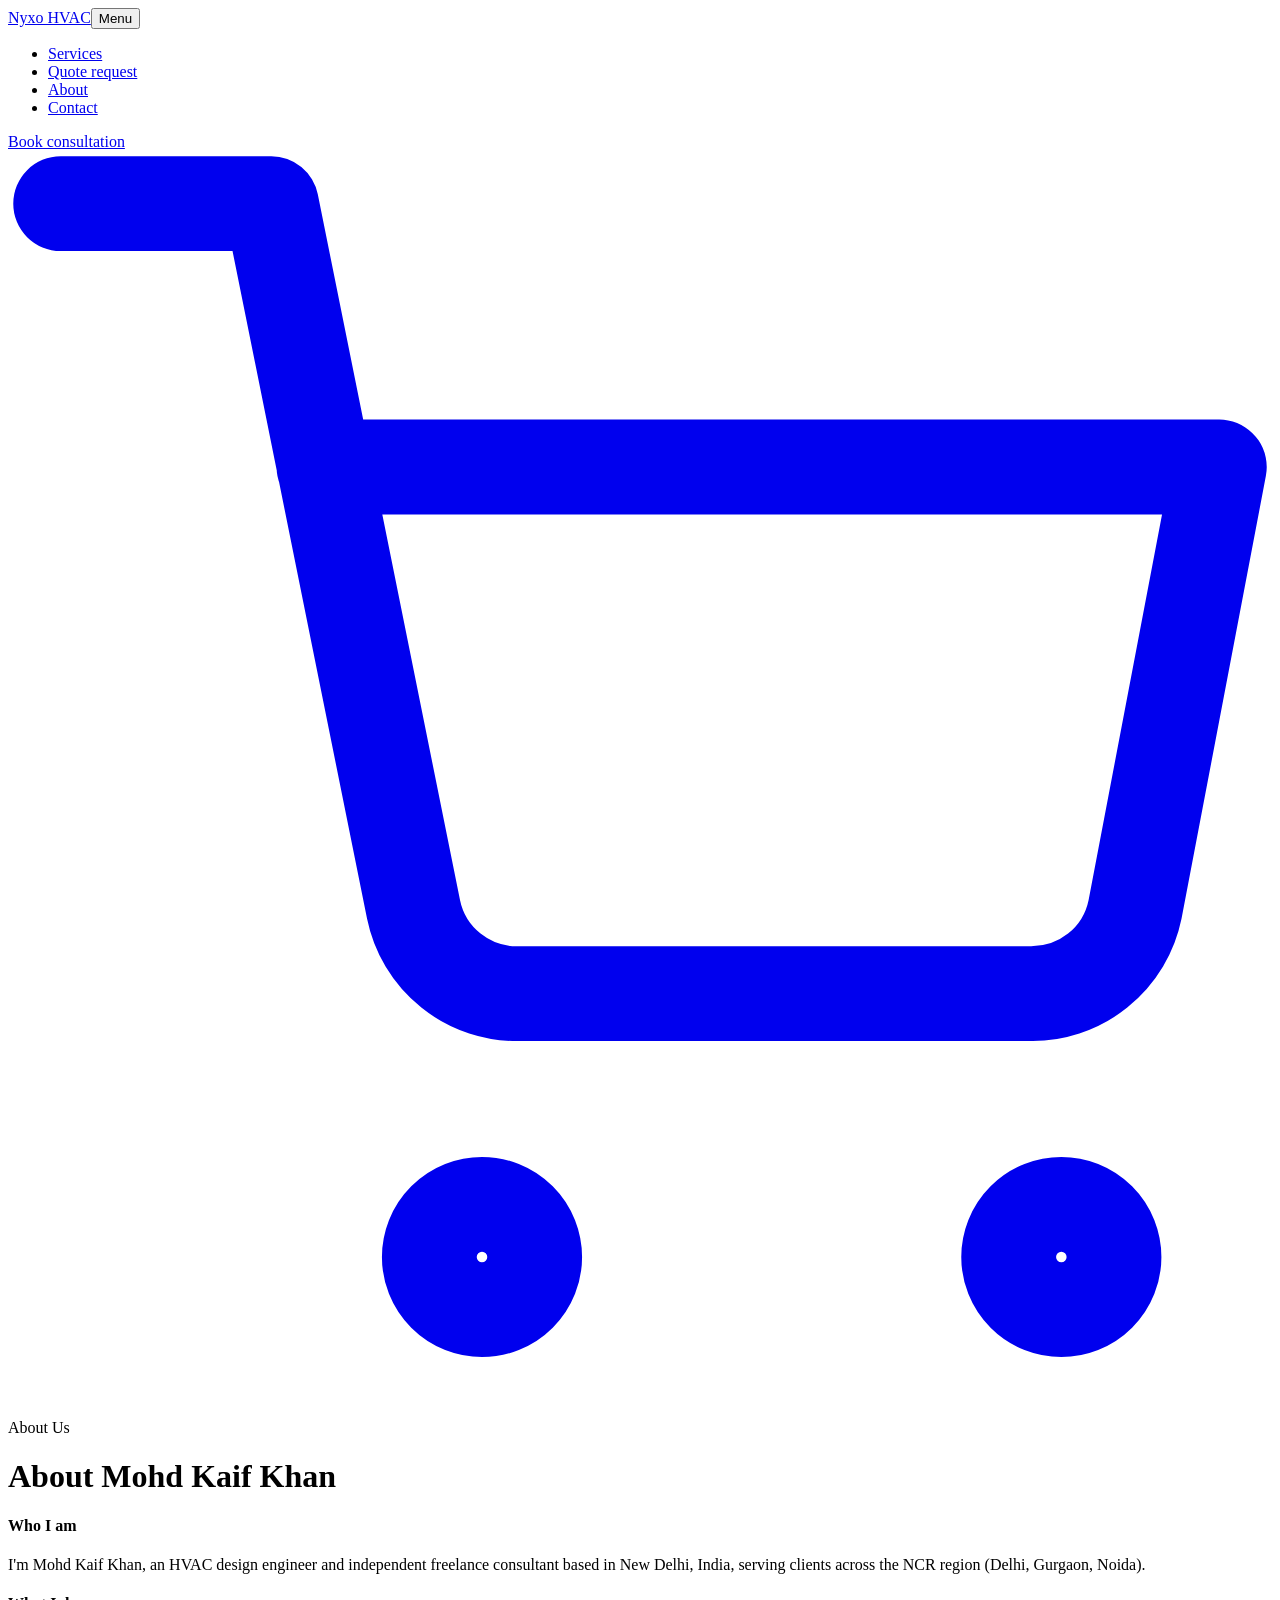
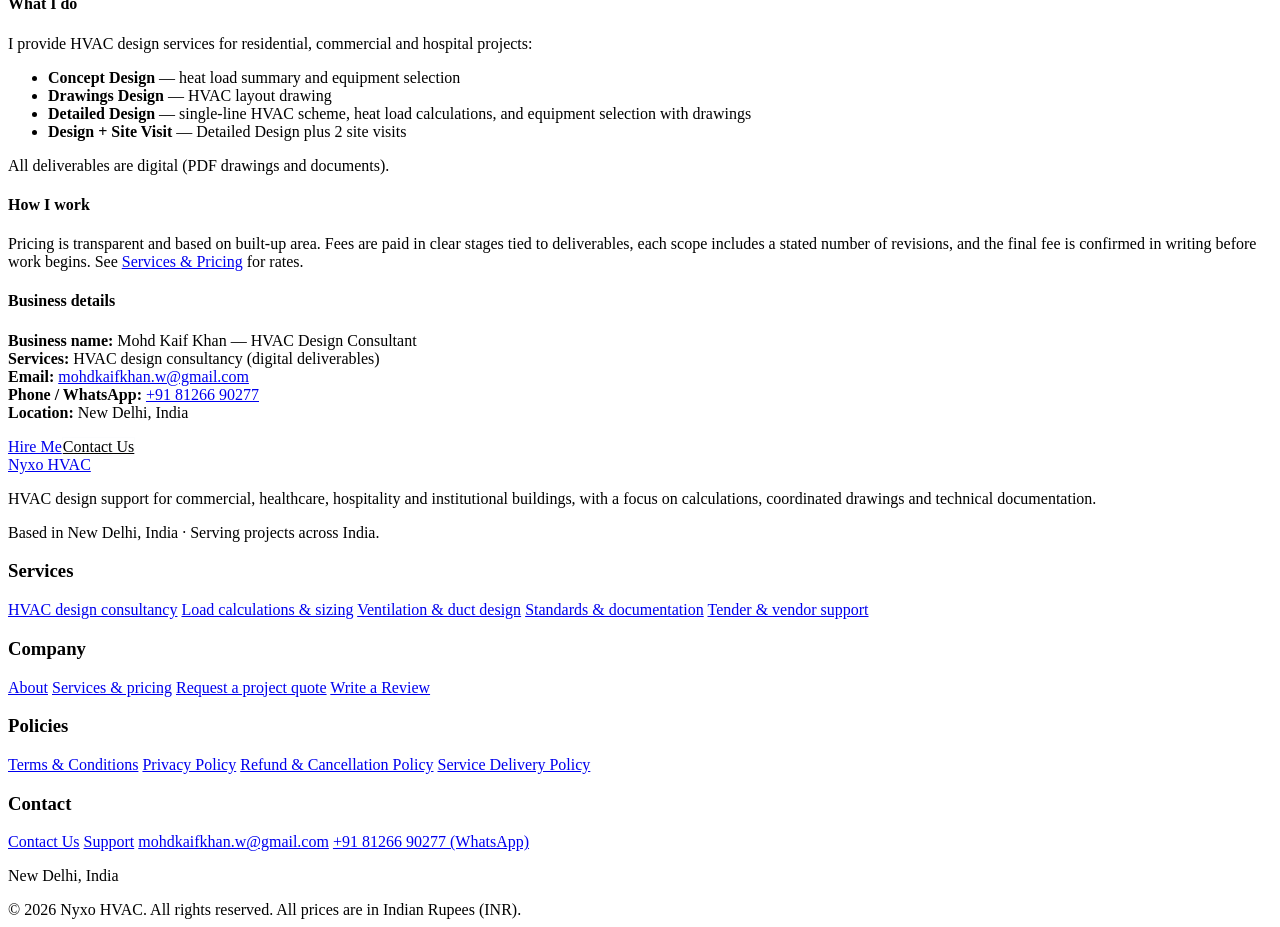
==== about/index.html @ 87ef25ce "Copy Nyxo HVAC site files" ====
<!DOCTYPE html>
<html lang="en">
<head>
<meta charset="UTF-8">
<meta name="viewport" content="width=device-width, initial-scale=1.0">
<title>About Us · Mohd Kaif Khan</title>
<link rel="stylesheet" href="/services.css?v=20261109-5">
<script src="/script.js" defer></script>
<link rel="icon" href="/favicon.svg?v=20261109-5" type="image/svg+xml">
</head>
<body>
<header class="site-header"><div class="container nav-wrap"><a class="brand" href="/" aria-label="Nyxo HVAC home"><img src="/logo.svg?v=20261109-5" alt=""><span class="brand-name">Nyxo HVAC</span></a><button class="menu-toggle" type="button" aria-expanded="false" aria-controls="primary-navigation">Menu</button><nav aria-label="Main navigation"><ul class="nav-links" id="primary-navigation"><li><a href="/">Services</a></li><li><a href="/hire/">Quote request</a></li><li><a href="/about/" aria-current="page">About</a></li><li><a href="/contact/">Contact</a></li></ul></nav><div class="nav-actions"><a class="nav-book" href="/contact/">Book consultation</a><a class="cart-link" href="/hire/" aria-label="Request a project quote"><svg viewBox="0 0 24 24" fill="none" stroke="currentColor" stroke-width="1.8" stroke-linecap="round" stroke-linejoin="round" aria-hidden="true"><circle cx="9" cy="21" r="1"/><circle cx="20" cy="21" r="1"/><path d="M1 1h4l2.7 13.4a2 2 0 0 0 2 1.6h9.7a2 2 0 0 0 2-1.6L23 6H6"/></svg></a></div></div></header>
<main>
  <div class="eyebrow">About Us</div>
  <h1>About <em style="font-style:normal;color:var(--arctic)">Mohd Kaif Khan</em></h1>
  <div class="doc">
   <h4>Who I am</h4><p>I'm Mohd Kaif Khan, an HVAC design engineer and independent freelance consultant based in New Delhi, India, serving clients across the NCR region (Delhi, Gurgaon, Noida).</p>
   <h4>What I do</h4><p>I provide HVAC design services for residential, commercial and hospital projects:</p>
   <ul><li><b>Concept Design</b> — heat load summary and equipment selection</li><li><b>Drawings Design</b> — HVAC layout drawing</li><li><b>Detailed Design</b> — single-line HVAC scheme, heat load calculations, and equipment selection with drawings</li><li><b>Design + Site Visit</b> — Detailed Design plus 2 site visits</li></ul>
   <p>All deliverables are digital (PDF drawings and documents).</p>
   <h4>How I work</h4><p>Pricing is transparent and based on built-up area. Fees are paid in clear stages tied to deliverables, each scope includes a stated number of revisions, and the final fee is confirmed in writing before work begins. See <a href="/pricing/">Services &amp; Pricing</a> for rates.</p>
   <h4>Business details</h4><p><b>Business name:</b> Mohd Kaif Khan — HVAC Design Consultant<br><b>Services:</b> HVAC design consultancy (digital deliverables)<br><b>Email:</b> <a href="mailto:mohdkaifkhan.w@gmail.com">mohdkaifkhan.w@gmail.com</a><br><b>Phone / WhatsApp:</b> <a href="https://wa.me/918126690277">+91 81266 90277</a><br><b>Location:</b> New Delhi, India</p>
   <a class="btn" href="/hire/">Hire Me</a><a class="btn" href="/contact/" style="background:transparent;color:var(--white);border:1px solid rgba(240,244,248,.2)">Contact Us</a>
  </div>
</main>
<footer class="site-footer">
 <div class="container">
  <div class="footer-grid">
   <div class="footer-col">
    <a class="footer-logo" href="/" aria-label="Nyxo HVAC home"><img src="/logo.svg?v=20261109-5" alt=""><span>Nyxo HVAC</span></a>
    <p>HVAC design support for commercial, healthcare, hospitality and institutional buildings, with a focus on calculations, coordinated drawings and technical documentation.</p>
    <p>Based in New Delhi, India · Serving projects across India.</p>
   </div>
   <div class="footer-col">
    <h3>Services</h3>
    <a href="/#services">HVAC design consultancy</a>
    <a href="/#services">Load calculations &amp; sizing</a>
    <a href="/#services">Ventilation &amp; duct design</a>
    <a href="/#services">Standards &amp; documentation</a>
    <a href="/#services">Tender &amp; vendor support</a>
   </div>
   <div class="footer-col">
    <h3>Company</h3>
    <a href="/about/">About</a>
    <a href="/pricing/">Services &amp; pricing</a>
    <a href="/hire/">Request a project quote</a>
    <a href="/review/">Write a Review</a>
    <h3 class="footer-subhead">Policies</h3>
    <a href="/terms/">Terms &amp; Conditions</a>
    <a href="/privacy/">Privacy Policy</a>
    <a href="/refund/">Refund &amp; Cancellation Policy</a>
    <a href="/delivery/">Service Delivery Policy</a>
   </div>
   <div class="footer-col">
    <h3>Contact</h3>
    <a href="/contact/">Contact Us</a>
    <a href="/support/">Support</a>
    <a href="mailto:mohdkaifkhan.w@gmail.com">mohdkaifkhan.w@gmail.com</a>
    <a href="https://wa.me/918126690277" target="_blank" rel="noopener">+91 81266 90277 (WhatsApp)</a>
    <p>New Delhi, India</p>
   </div>
  </div>
  <div class="footer-bottom">
   <span>© <span id="year">2026</span> Nyxo HVAC. All rights reserved.</span>
   <span>All prices are in Indian Rupees (INR).</span>
  </div>
 </div>
</footer>
</body>
</html>
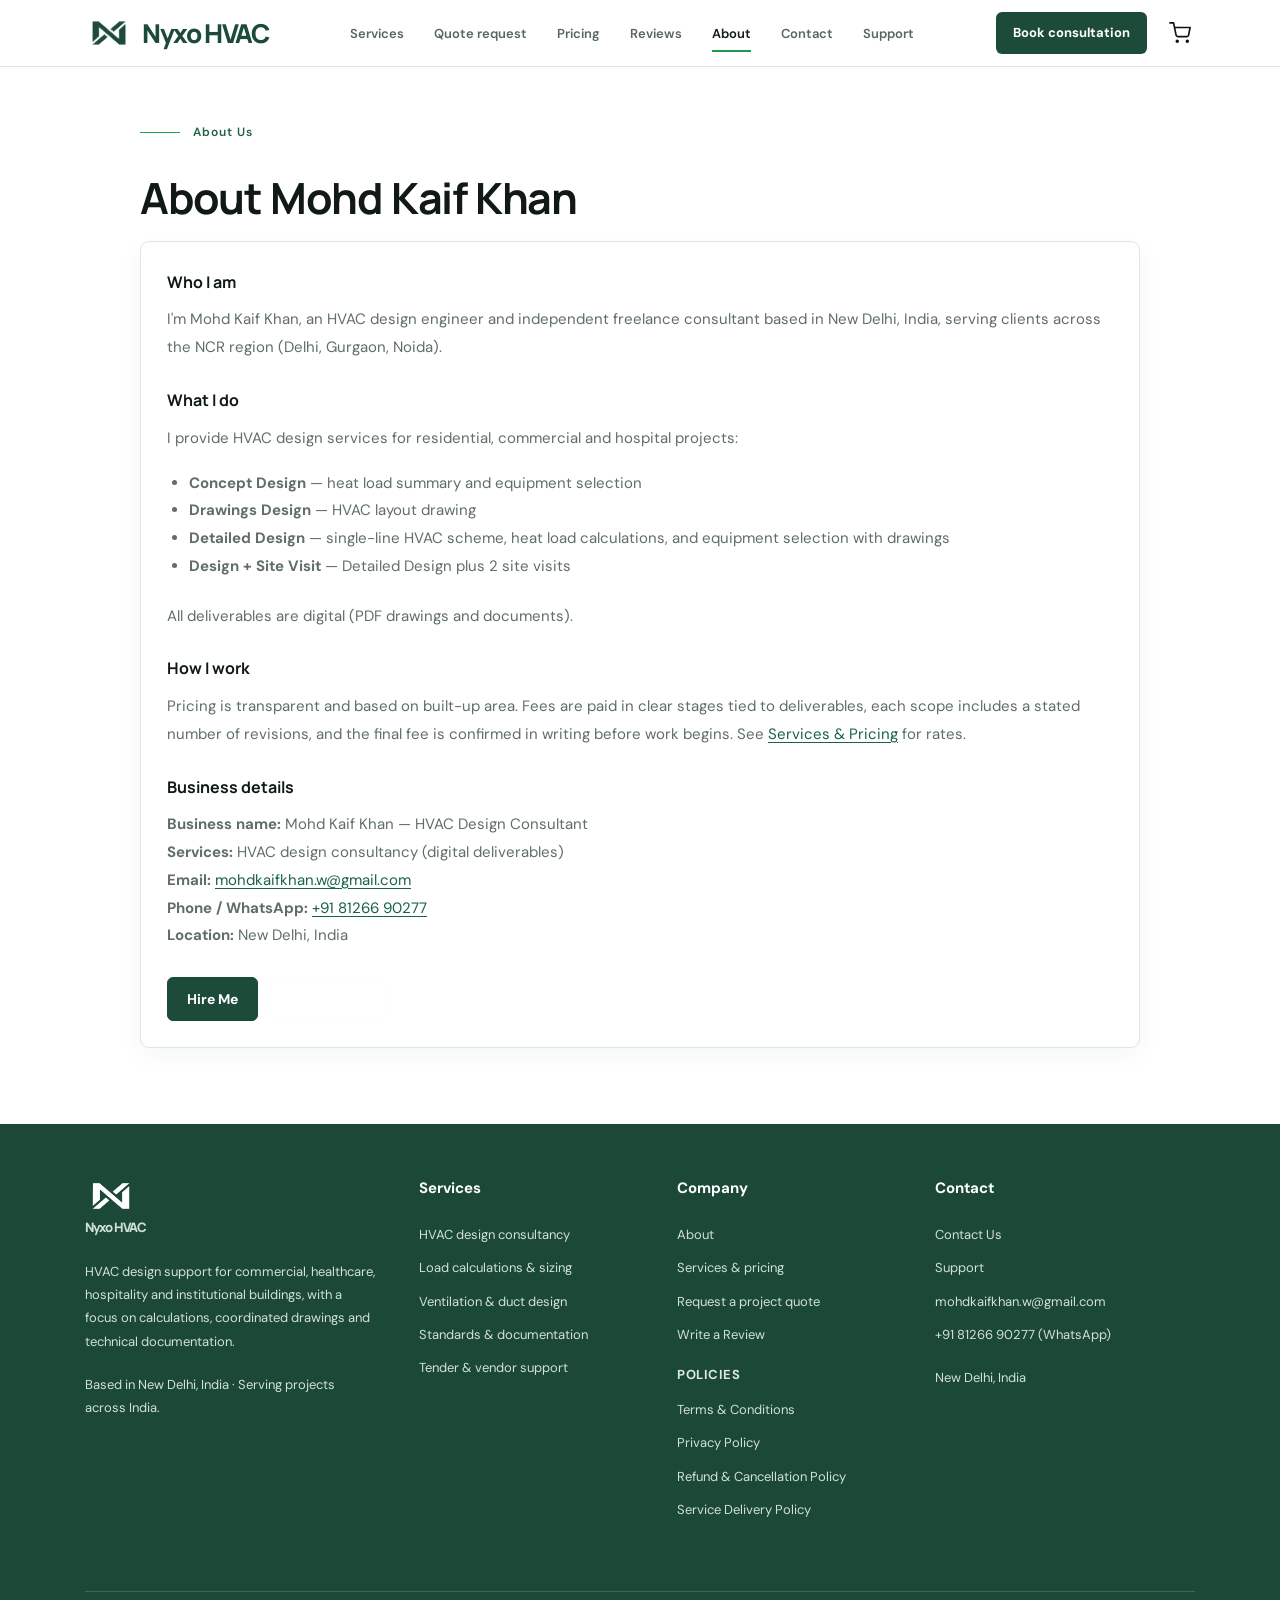
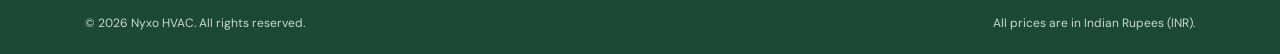
==== commit c1903e5f: "Connect site pages in primary navigation" ====
--- a/about/index.html
+++ b/about/index.html
@@ -4,12 +4,12 @@
 <meta charset="UTF-8">
 <meta name="viewport" content="width=device-width, initial-scale=1.0">
 <title>About Us · Mohd Kaif Khan</title>
-<link rel="stylesheet" href="/services.css?v=20261109-5">
+<link rel="stylesheet" href="/services.css?v=20261109-6">
 <script src="/script.js" defer></script>
 <link rel="icon" href="/favicon.svg?v=20261109-5" type="image/svg+xml">
 </head>
 <body>
-<header class="site-header"><div class="container nav-wrap"><a class="brand" href="/" aria-label="Nyxo HVAC home"><img src="/logo.svg?v=20261109-5" alt=""><span class="brand-name">Nyxo HVAC</span></a><button class="menu-toggle" type="button" aria-expanded="false" aria-controls="primary-navigation">Menu</button><nav aria-label="Main navigation"><ul class="nav-links" id="primary-navigation"><li><a href="/">Services</a></li><li><a href="/hire/">Quote request</a></li><li><a href="/about/" aria-current="page">About</a></li><li><a href="/contact/">Contact</a></li></ul></nav><div class="nav-actions"><a class="nav-book" href="/contact/">Book consultation</a><a class="cart-link" href="/hire/" aria-label="Request a project quote"><svg viewBox="0 0 24 24" fill="none" stroke="currentColor" stroke-width="1.8" stroke-linecap="round" stroke-linejoin="round" aria-hidden="true"><circle cx="9" cy="21" r="1"/><circle cx="20" cy="21" r="1"/><path d="M1 1h4l2.7 13.4a2 2 0 0 0 2 1.6h9.7a2 2 0 0 0 2-1.6L23 6H6"/></svg></a></div></div></header>
+<header class="site-header"><div class="container nav-wrap"><a class="brand" href="/" aria-label="Nyxo HVAC home"><img src="/logo.svg?v=20261109-5" alt=""><span class="brand-name">Nyxo HVAC</span></a><button class="menu-toggle" type="button" aria-expanded="false" aria-controls="primary-navigation">Menu</button><nav aria-label="Main navigation"><ul class="nav-links" id="primary-navigation"><li><a href="/#services">Services</a></li><li><a href="/hire/">Quote request</a></li><li><a href="/pricing/">Pricing</a></li><li><a href="/review/">Reviews</a></li><li><a href="/about/" aria-current="page">About</a></li><li><a href="/contact/">Contact</a></li><li><a href="/support/">Support</a></li></ul></nav><div class="nav-actions"><a class="nav-book" href="/contact/">Book consultation</a><a class="cart-link" href="/hire/" aria-label="Request a project quote"><svg viewBox="0 0 24 24" fill="none" stroke="currentColor" stroke-width="1.8" stroke-linecap="round" stroke-linejoin="round" aria-hidden="true"><circle cx="9" cy="21" r="1"/><circle cx="20" cy="21" r="1"/><path d="M1 1h4l2.7 13.4a2 2 0 0 0 2 1.6h9.7a2 2 0 0 0 2-1.6L23 6H6"/></svg></a></div></div></header>
 <main>
   <div class="eyebrow">About Us</div>
   <h1>About <em style="font-style:normal;color:var(--arctic)">Mohd Kaif Khan</em></h1>
--- a/services.css
+++ b/services.css
@@ -0,0 +1,53 @@
+@import url('https://fonts.googleapis.com/css2?family=DM+Sans:wght@400;500;600;700&family=Manrope:wght@500;600;700;800&display=swap');
+:root{--ink:#101916;--muted:#66736d;--green:#1c4b39;--green-2:#236347;--line:#dce7df;--pale:#edf5ef;--paper:#fff;--max:1110px;--shadow:0 18px 45px rgba(24,55,40,.10)}
+*{box-sizing:border-box}html{scroll-behavior:smooth;scroll-padding-top:86px}body{margin:0;background:var(--paper);color:var(--ink);font-family:'DM Sans',Arial,sans-serif;line-height:1.65}a{color:inherit}img{max-width:100%;display:block}button,a{-webkit-tap-highlight-color:transparent}a:focus-visible,button:focus-visible{outline:3px solid #36a86a;outline-offset:4px}.container{width:min(var(--max),calc(100% - 48px));margin-inline:auto}
+.site-header{position:sticky;top:0;z-index:50;background:rgba(255,255,255,.97);border-bottom:1px solid var(--line);backdrop-filter:blur(12px)}.nav-wrap{min-height:66px;display:flex;align-items:center;justify-content:space-between;gap:24px}.brand{display:flex;align-items:center;gap:9px;text-decoration:none;white-space:nowrap}.brand img{width:48px;height:36px;object-fit:contain}.brand-name{font-family:Manrope,sans-serif;font-size:26px;line-height:1;font-weight:800;letter-spacing:-1.4px;color:#1c4b39}.nav-links{display:flex;align-items:center;gap:30px;list-style:none;margin:0;padding:0}.nav-links a{font-size:13px;font-weight:600;color:#58665f;text-decoration:none;white-space:nowrap;position:relative}.nav-links a:hover,.nav-links a[aria-current=page]{color:var(--ink)}.nav-links a[aria-current=page]:after{content:"";position:absolute;left:0;right:0;bottom:-10px;height:2px;background:#1d9a50}.nav-actions{display:flex;align-items:center;gap:18px}.nav-book{display:inline-flex;align-items:center;justify-content:center;padding:10px 17px;border-radius:6px;background:var(--green);color:#fff;text-decoration:none;font-size:13px;font-weight:700;white-space:nowrap}.cart-link{width:30px;height:34px;display:grid;place-items:center;color:#111;text-decoration:none}.cart-link svg{width:22px;height:22px}.menu-toggle{display:none;border:1px solid var(--line);background:#fff;border-radius:5px;padding:8px 11px;color:var(--ink);font:600 13px 'DM Sans'}
+.hero{position:relative;overflow:hidden;border-bottom:1px solid var(--line);background-color:#fbfdfb;background-image:linear-gradient(rgba(31,89,55,.075) 1px,transparent 1px),linear-gradient(90deg,rgba(31,89,55,.075) 1px,transparent 1px);background-size:44px 44px}.hero-grid{min-height:580px;display:grid;grid-template-columns:1fr 1.04fr;align-items:center;gap:66px;padding-top:70px;padding-bottom:78px}.eyebrow{display:flex;align-items:center;gap:13px;margin:0 0 30px;font-size:13px;font-weight:600;color:#20362b}.eyebrow:before{content:"";width:40px;height:1px;background:#16a34a}.hero h1{max-width:570px;margin:0;font-family:Manrope,sans-serif;font-size:clamp(38px,4.1vw,49px);line-height:1.12;letter-spacing:-2.1px;font-weight:800;color:#070b09}.hero-copy{max-width:510px;margin:32px 0 0;color:#66736d;font-size:17px;line-height:1.8}.hero-media{position:relative;margin:0 4px 0 0}.hero-media:before,.hero-media:after{content:"";position:absolute;width:24px;height:24px;border-color:#159447;z-index:2}.hero-media:before{top:-12px;left:-12px;border-top:2px solid;border-left:2px solid}.hero-media:after{right:-12px;bottom:-12px;border-right:2px solid;border-bottom:2px solid}.hero-media img{width:100%;height:390px;object-fit:cover;border-radius:7px;box-shadow:var(--shadow)}
+.intro-section{padding:68px 0 52px}.intro-copy{max-width:780px}.intro-copy h2,.section-head h2{margin:0 0 22px;font-family:Manrope,sans-serif;font-size:clamp(27px,3vw,34px);line-height:1.2;letter-spacing:-1px}.intro-copy p{margin:0 0 20px;color:#68756f;font-size:16px;line-height:1.85}.rule{height:1px;margin:54px 0 76px;background:repeating-linear-gradient(90deg,#d9e5dc 0 5px,transparent 5px 11px);position:relative}.rule:after{content:"▶";position:absolute;right:0;top:-11px;color:#d1dfd5;font-size:15px}
+.services-section{padding:0 0 76px}.section-head{max-width:720px;margin-bottom:42px}.section-head .eyebrow{margin-bottom:20px}.section-head p{margin:0;color:#6a7771;font-size:16px;max-width:680px}.service-list{display:grid;gap:74px}.service-row{display:grid;grid-template-columns:1fr 1fr;gap:32px;align-items:center}.service-row:nth-child(even) .service-image{order:2}.service-image{overflow:hidden;border-radius:7px;box-shadow:0 3px 10px rgba(20,50,35,.12)}.service-image img{width:100%;height:400px;object-fit:cover;transition:transform .5s}.service-image:hover img{transform:scale(1.025)}.service-content{padding:8px 0}.service-meta{display:flex;align-items:center;gap:20px;margin-bottom:14px;color:#617069;font-size:12px;font-weight:700}.service-no{color:#009a4c;font-family:Manrope,sans-serif;font-size:13px}.service-meta:after{content:"";width:32px;height:1px;background:#1ca04e;order:1}.service-meta span:last-child{order:2}.service-content h3{margin:0 0 22px;font-family:Manrope,sans-serif;font-size:29px;line-height:1.2;letter-spacing:-.8px}.service-content>p{margin:0 0 23px;color:#66736d;font-size:15.5px;line-height:1.8}.service-points{list-style:none;margin:0;padding:0;display:grid;gap:15px}.service-points li{display:flex;align-items:flex-start;gap:15px;font-size:13.5px;color:#24332b}.check{flex:0 0 24px;width:24px;height:24px;border-radius:50%;display:grid;place-items:center;background:#e8f5ec;color:#15964a;font-size:14px;font-weight:700}
+.standards{padding:64px 0 76px;background-color:#eff6f0;background-image:linear-gradient(rgba(31,89,55,.055) 1px,transparent 1px),linear-gradient(90deg,rgba(31,89,55,.055) 1px,transparent 1px);background-size:44px 44px}.standards .section-head{margin-bottom:42px}.framework-grid{display:grid;grid-template-columns:repeat(4,1fr);gap:22px}.framework{padding:28px 27px;background:#fff;border:1px solid #dce8df;border-radius:8px;min-height:200px}.framework:before{content:"";display:block;width:32px;height:1px;background:#16984b;margin-bottom:25px}.framework h3{margin:0 0 14px;font-family:Manrope,sans-serif;font-size:17px;line-height:1.35}.framework p{margin:0;color:#68766f;font-size:13px;line-height:1.8}
+.cta-section{text-align:center;padding:84px 24px 78px}.cta-section h2{max-width:700px;margin:0 auto 20px;font-family:Manrope,sans-serif;font-size:clamp(29px,4vw,38px);line-height:1.2;letter-spacing:-1.2px}.cta-section p{max-width:600px;margin:0 auto;color:#69766f;font-size:16px;line-height:1.8}.cta-actions{display:flex;justify-content:center;flex-wrap:wrap;gap:16px;margin-top:44px}.button{display:inline-flex;align-items:center;justify-content:center;gap:12px;min-height:48px;padding:12px 24px;border:1px solid var(--green);border-radius:6px;background:var(--green);color:#fff;text-decoration:none;font-size:14px;font-weight:700}.button:hover,.nav-book:hover{background:#286449}.button.secondary{background:#fff;color:#14231b;border-color:#d9e4dc}
+.site-footer{padding:64px 0 20px;background:#1c4937;color:#e9f2ec}.footer-grid{display:grid;grid-template-columns:1.35fr 1fr 1fr 1.2fr;gap:42px}.footer-logo{display:inline-flex;align-items:center;gap:10px;color:#fff;text-decoration:none;font-family:Manrope,sans-serif;font-size:25px;font-weight:800;letter-spacing:-1px}.footer-logo img{width:52px;height:40px;flex:none;object-fit:contain;filter:brightness(0) invert(1)}.footer-col h3{margin:0 0 22px;color:#fff;font-size:15px;font-weight:700}.footer-col .footer-subhead{margin:18px 0 12px;font-size:13px;letter-spacing:.04em;text-transform:uppercase;color:#dce9e0}.footer-col p,.footer-col a{color:#d2e1d7;font-size:13px;line-height:1.8}.footer-col p{margin:20px 0 0}.footer-col a{display:block;text-decoration:none;margin:0 0 10px}.footer-col a:hover{color:#fff;text-decoration:underline}.footer-bottom{display:flex;justify-content:space-between;flex-wrap:wrap;gap:14px;margin-top:60px;padding-top:22px;border-top:1px solid rgba(255,255,255,.16);color:#c6d8cd;font-size:12px}
+@media(max-width:900px){.nav-links{gap:17px}.nav-actions{gap:10px}.hero-grid{gap:38px}.hero-media img{height:340px}.service-image img{height:340px}.framework-grid{grid-template-columns:repeat(2,1fr)}.footer-grid{grid-template-columns:1.2fr 1fr;gap:32px}}
+@media(max-width:700px){.container{width:min(100% - 36px,var(--max))}.nav-wrap{min-height:64px}.brand img{width:46px;height:34px}.brand-name{font-size:22px}.menu-toggle{display:inline-flex}.nav-actions{margin-left:auto}.nav-book{display:none}.nav-links{display:none;position:absolute;top:64px;left:0;right:0;padding:18px 22px 24px;background:#fff;border-bottom:1px solid var(--line);box-shadow:0 15px 25px rgba(0,0,0,.07);flex-direction:column;align-items:stretch;gap:0}.nav-links.open{display:flex}.nav-links li{padding:11px 0;border-bottom:1px solid #eef2ee}.nav-links li:last-child{border:0}.nav-links a[aria-current=page]:after{display:none}.hero-grid{grid-template-columns:1fr;gap:38px;min-height:0;padding-top:58px;padding-bottom:62px}.hero h1{font-size:clamp(37px,10vw,47px)}.hero-copy{font-size:16px;margin-top:23px}.hero-media img{height:280px}.intro-section{padding:56px 0 34px}.intro-copy h2,.section-head h2{font-size:28px}.intro-copy p,.section-head p{font-size:15px}.rule{margin:42px 0 56px}.service-list{gap:55px}.service-row{grid-template-columns:1fr;gap:24px}.service-row:nth-child(even) .service-image{order:0}.service-image img{height:260px}.service-content h3{font-size:25px}.service-content>p{font-size:15px}.standards{padding:54px 0}.framework-grid{gap:12px}.framework{padding:21px 18px;min-height:0}.framework h3{font-size:15px}.framework p{font-size:12px}.cta-section{padding:64px 20px}.cta-section p{font-size:15px}.footer-grid{grid-template-columns:1fr 1fr;gap:28px 20px}.site-footer{padding-top:48px}.footer-bottom{margin-top:40px}}
+@media(max-width:430px){.framework-grid,.footer-grid{grid-template-columns:1fr}.framework{padding:22px}.footer-bottom{flex-direction:column}}
+@media(prefers-reduced-motion:reduce){html{scroll-behavior:auto}*,*::before,*::after{transition-duration:.01ms!important;animation-duration:.01ms!important;animation-iteration-count:1!important}}
+
+/* Shared styling for the supporting pages */
+body:not(:has(.hero)){background:#fff;background-image:none}
+main{width:min(1000px,calc(100% - 48px));margin:0 auto;padding:56px 0 76px;min-height:55vh}
+main h1{font-family:Manrope,sans-serif;font-size:clamp(30px,4vw,43px);line-height:1.16;letter-spacing:-1.2px;margin:0 0 18px;color:var(--ink)}
+main h2,main h3,main h4{font-family:Manrope,sans-serif;color:var(--ink)}
+main h2{font-size:25px;margin:28px 0 14px}main h3{font-size:19px;margin:18px 0 12px}main h4{font-size:16px;margin:24px 0 10px}
+main p,main li{color:#5f6e66;font-size:15px;line-height:1.85}
+main p{margin:0 0 17px}main ul,main ol{padding-left:22px;margin:10px 0 22px}main a:not(.button):not(.btn){color:#176343;text-underline-offset:3px}
+main .eyebrow{font-size:12px;letter-spacing:.08em;color:#246144}
+.doc,.panel{background:#fff;border:1px solid var(--line);border-radius:9px;padding:26px;box-shadow:0 8px 25px rgba(20,55,35,.045);color:var(--ink)}
+.doc{line-height:1.8}.doc h4:first-child{margin-top:0}
+.lead{max-width:680px;color:#68766f;font-size:16px;line-height:1.8;margin:0 0 28px}
+.grid{display:grid;grid-template-columns:repeat(2,minmax(0,1fr));gap:22px;align-items:start}
+.item{display:flex;gap:15px;align-items:center;padding:15px 0;border-bottom:1px solid #edf2ee;text-decoration:none;color:var(--ink)}
+.item svg{width:22px;height:22px;fill:none;stroke:#176343;stroke-width:1.7;flex:none}
+.item small{display:block;color:#738078;font-size:12px}.item b{font-size:14px;font-weight:600}
+.quoteBox,.note{padding:14px 16px;margin-top:18px;background:#eff6f0;border-radius:6px;color:#385646;font-size:13px;line-height:1.7}
+.btn,.button{display:inline-flex;align-items:center;justify-content:center;gap:9px;border:1px solid var(--green);border-radius:6px;background:var(--green);color:#fff!important;text-decoration:none;padding:12px 19px;font:700 14px 'DM Sans',sans-serif;cursor:pointer;margin:10px 10px 0 0}
+.btn:hover,.button:hover{background:#286449}
+button,input,select,textarea{font:inherit}
+input:not([type=checkbox]):not([type=radio]):not([type=range]),select,textarea{width:100%;border:1px solid #d7e2da;border-radius:6px;padding:11px 12px;background:#fff;color:var(--ink);margin-top:6px}
+label{display:block;color:#304238;font-size:13px;font-weight:600;margin:0 0 14px}
+.tblw{overflow-x:auto}.tbl{width:100%;border-collapse:collapse;font-size:13px}.tbl th,.tbl td{padding:12px;border:1px solid var(--line);text-align:left;white-space:nowrap}.tbl th{background:#eff6f0;color:#244c37}.tbl td{color:#526158}
+details{padding:16px 0;border-bottom:1px solid var(--line)}summary{cursor:pointer;color:var(--ink);font-weight:700}details p{margin:12px 0 0}
+.site-footer{padding:52px 0 20px;background:#1c4937;color:#e9f2ec}.site-footer .sf-grid{width:min(1110px,calc(100% - 48px));margin:auto;display:grid;grid-template-columns:1.3fr 1fr 1fr 1fr;gap:32px}
+.site-footer .sf-grid>div{display:flex;flex-direction:column;align-items:flex-start;gap:9px}
+.site-footer .sf-grid h5{color:#fff;font-size:14px;margin:0 0 9px}
+.site-footer .sf-grid a{color:#d2e1d7;text-decoration:none;font-size:13px;line-height:1.8}.site-footer .sf-grid a:hover{color:#fff;text-decoration:underline}
+.site-footer .sf-grid p,.site-footer .sf-grid span{color:#d2e1d7;font-size:13px;line-height:1.8}
+.site-footer .sf-logo{font-family:Manrope,sans-serif;font-size:23px;font-weight:800;color:#fff}.site-footer .sf-logo span{color:#75b9e8}
+.site-footer .sf-bottom{width:min(1110px,calc(100% - 48px));margin:42px auto 0;padding-top:18px;border-top:1px solid rgba(255,255,255,.16);display:flex;justify-content:space-between;gap:15px;flex-wrap:wrap;color:#c6d8cd;font-size:12px}
+@media(max-width:700px){main{width:calc(100% - 36px);padding:42px 0 56px}.grid{grid-template-columns:1fr}.doc,.panel{padding:20px}.site-footer .sf-grid{width:calc(100% - 36px);grid-template-columns:1fr 1fr;gap:26px 18px}.site-footer .sf-bottom{width:calc(100% - 36px)}}
+@media(max-width:430px){.site-footer .sf-grid{grid-template-columns:1fr}}
+
+
+/* Keep the secondary CTA readable in its default state. */
+.cta-actions .button.secondary{background:#fff;color:#1c4b39!important;border-color:#d9e4dc;transition:background-color .2s ease,color .2s ease,border-color .2s ease}
+.cta-actions .button.secondary:hover,.cta-actions .button.secondary:focus-visible{background:#1c4b39;color:#fff!important;border-color:#1c4b39}
